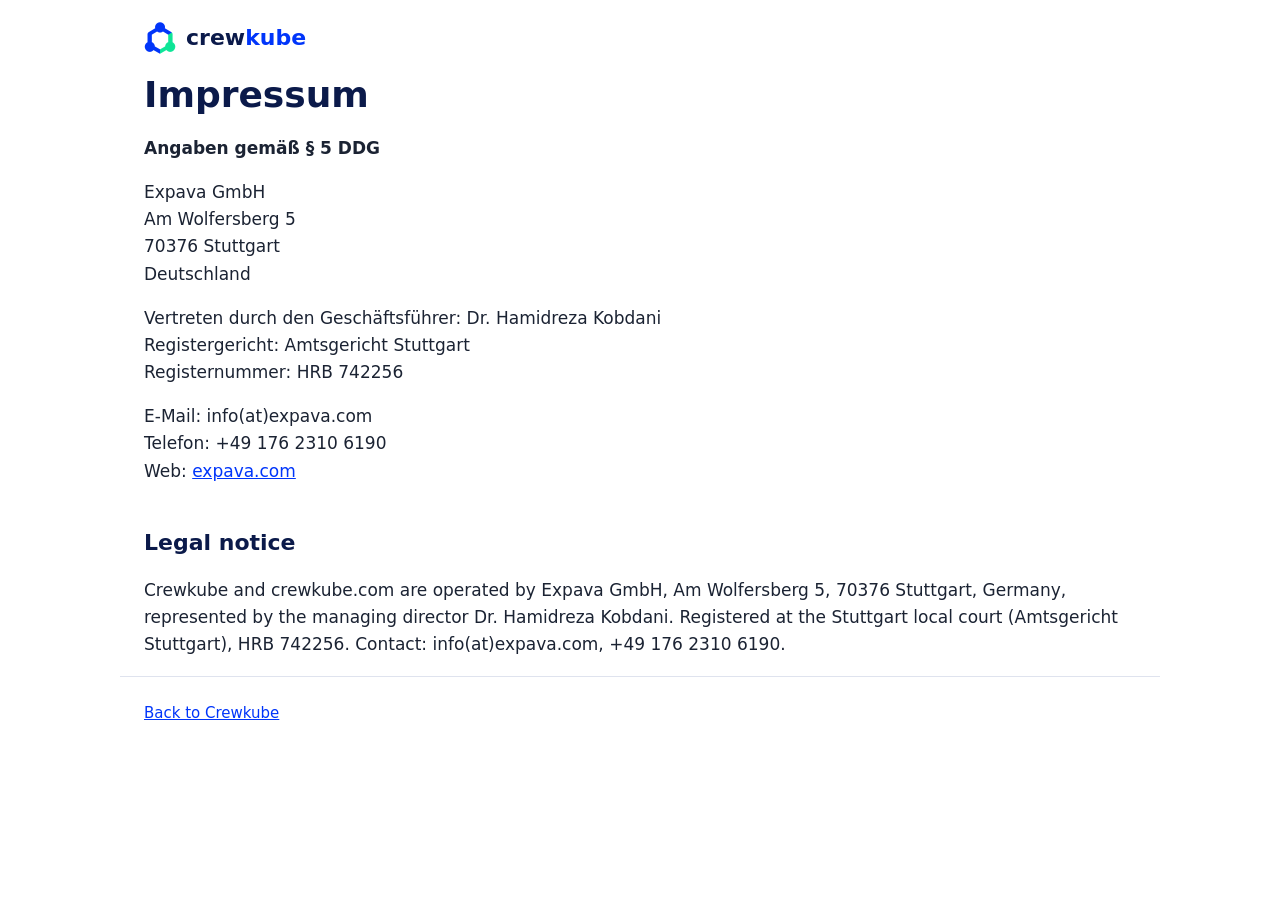
==== impressum.html @ 0322feb1 "Add Impressum Co-Authored-By: Claude Opus 5.5 <noreply@anthropic.com>" ====
<!doctype html>
<html lang="de">
<head>
  <meta charset="utf-8">
  <meta name="viewport" content="width=device-width, initial-scale=1">
  <title>Impressum · Crewkube</title>
  <meta name="robots" content="noindex">
  <link rel="icon" type="image/png" href="favicon-32.png">
  <link rel="stylesheet" href="style.css">
</head>
<body>
  <header class="wrap nav">
    <a class="brand" href="./">
      <img src="icon-256.png" alt="" width="32" height="32">
      <span><span class="crew">crew</span><span class="kube">kube</span></span>
    </a>
  </header>

  <main>
    <section class="wrap legal">
      <h1>Impressum</h1>
      <p><strong>Angaben gemäß § 5 DDG</strong></p>
      <p>
        Expava GmbH<br>
        Am Wolfersberg 5<br>
        70376 Stuttgart<br>
        Deutschland
      </p>
      <p>
        Vertreten durch den Geschäftsführer: Dr. Hamidreza Kobdani<br>
        Registergericht: Amtsgericht Stuttgart<br>
        Registernummer: HRB 742256
      </p>
      <p>
        E-Mail: info(at)expava.com<br>
        Telefon: +49 176 2310 6190<br>
        Web: <a href="https://expava.com">expava.com</a>
      </p>

      <h2>Legal notice</h2>
      <p>Crewkube and crewkube.com are operated by Expava GmbH, Am Wolfersberg 5, 70376 Stuttgart, Germany, represented by the managing director Dr. Hamidreza Kobdani. Registered at the Stuttgart local court (Amtsgericht Stuttgart), HRB 742256. Contact: info(at)expava.com, +49 176 2310 6190.</p>
    </section>
  </main>

  <footer class="wrap footer">
    <p><a href="./">Back to Crewkube</a></p>
  </footer>
</body>
</html>
---- style.css ----
:root {
  --blue: #0035fa;
  --mint: #0ee699;
  --navy: #0b1a4a;
  --text: #1b2333;
  --muted: #5a6478;
  --bg: #ffffff;
  --card: #f4f6fb;
  --line: #dfe3ee;
  --code-bg: #0d1530;
  --code-text: #e6ebff;
}

@media (prefers-color-scheme: dark) {
  :root {
    --navy: #e6ebff;
    --text: #e6ebff;
    --muted: #a3adc4;
    --bg: #0b1020;
    --card: #141b30;
    --line: #26304a;
    --code-bg: #060a18;
  }
}

* { box-sizing: border-box; }

body {
  margin: 0;
  font: 17px/1.6 system-ui, -apple-system, "Segoe UI", Roboto, sans-serif;
  color: var(--text);
  background: var(--bg);
}

a { color: var(--blue); }
@media (prefers-color-scheme: dark) { a { color: #6f8dff; } }

.wrap { max-width: 1040px; margin: 0 auto; padding: 0 24px; }

.nav {
  display: flex; align-items: center; justify-content: space-between;
  gap: 16px; padding-top: 20px; padding-bottom: 20px; flex-wrap: wrap;
}
.brand { display: flex; align-items: center; gap: 10px; text-decoration: none; font-weight: 800; font-size: 22px; }
.crew { color: var(--navy); }
.kube { color: var(--blue); }
@media (prefers-color-scheme: dark) { .kube { color: #6f8dff; } }
.nav nav { display: flex; gap: 20px; }
.nav nav a { color: var(--muted); text-decoration: none; }
.nav nav a:hover { color: var(--text); }

section { padding: 48px 24px; }
.hero { padding-top: 64px; padding-bottom: 56px; }
.badge {
  display: inline-block; margin: 0 0 16px; padding: 4px 12px; border-radius: 999px;
  background: color-mix(in srgb, var(--mint) 20%, transparent); color: var(--text);
  font-size: 14px; font-weight: 600;
}
h1 { font-size: clamp(32px, 5vw, 52px); line-height: 1.1; margin: 0 0 20px; color: var(--navy); max-width: 18ch; }
h2 { font-size: 30px; margin: 0 0 16px; color: var(--navy); }
h3 { font-size: 18px; margin: 0 0 8px; }
.lead { font-size: 20px; color: var(--muted); max-width: 60ch; margin: 0; }
.note { color: var(--muted); font-size: 15px; }

.grid { display: grid; grid-template-columns: repeat(auto-fit, minmax(280px, 1fr)); gap: 16px; margin-top: 24px; }
.grid article { background: var(--card); border: 1px solid var(--line); border-radius: 12px; padding: 20px; }
.grid article p { margin: 0; color: var(--muted); }
.grid article h3::before {
  content: ""; display: inline-block; width: 10px; height: 10px; border-radius: 50%;
  background: var(--mint); margin-right: 10px; vertical-align: middle;
}

pre {
  background: var(--code-bg); color: var(--code-text); border-radius: 12px;
  padding: 20px; overflow-x: auto; font-size: 14px; line-height: 1.5; margin: 0 0 16px;
}
code { font-family: ui-monospace, SFMono-Regular, Consolas, monospace; }

.concepts { display: grid; grid-template-columns: max-content 1fr; gap: 12px 24px; margin: 24px 0; }
.concepts dt { font-weight: 700; }
.concepts dd { margin: 0; color: var(--muted); }
@media (max-width: 600px) {
  .concepts { grid-template-columns: 1fr; gap: 4px; }
  .concepts dd { margin-bottom: 12px; }
}

.roadmap { list-style: none; padding: 0; margin: 24px 0 0; border-left: 2px solid var(--line); }
.roadmap li { position: relative; padding: 0 0 20px 24px; }
.roadmap li::before {
  content: ""; position: absolute; left: -7px; top: 7px; width: 12px; height: 12px;
  border-radius: 50%; background: var(--bg); border: 2px solid var(--line);
}
.roadmap li.now::before { background: var(--mint); border-color: var(--mint); }
.roadmap strong { display: inline-block; min-width: 80px; }
.roadmap span { color: var(--muted); }

.footer { border-top: 1px solid var(--line); padding-top: 24px; padding-bottom: 40px; color: var(--muted); font-size: 15px; }

.legal h1 { font-size: 36px; }
.legal h2 { font-size: 22px; margin-top: 40px; }
.footer p { margin: 0 0 8px; }
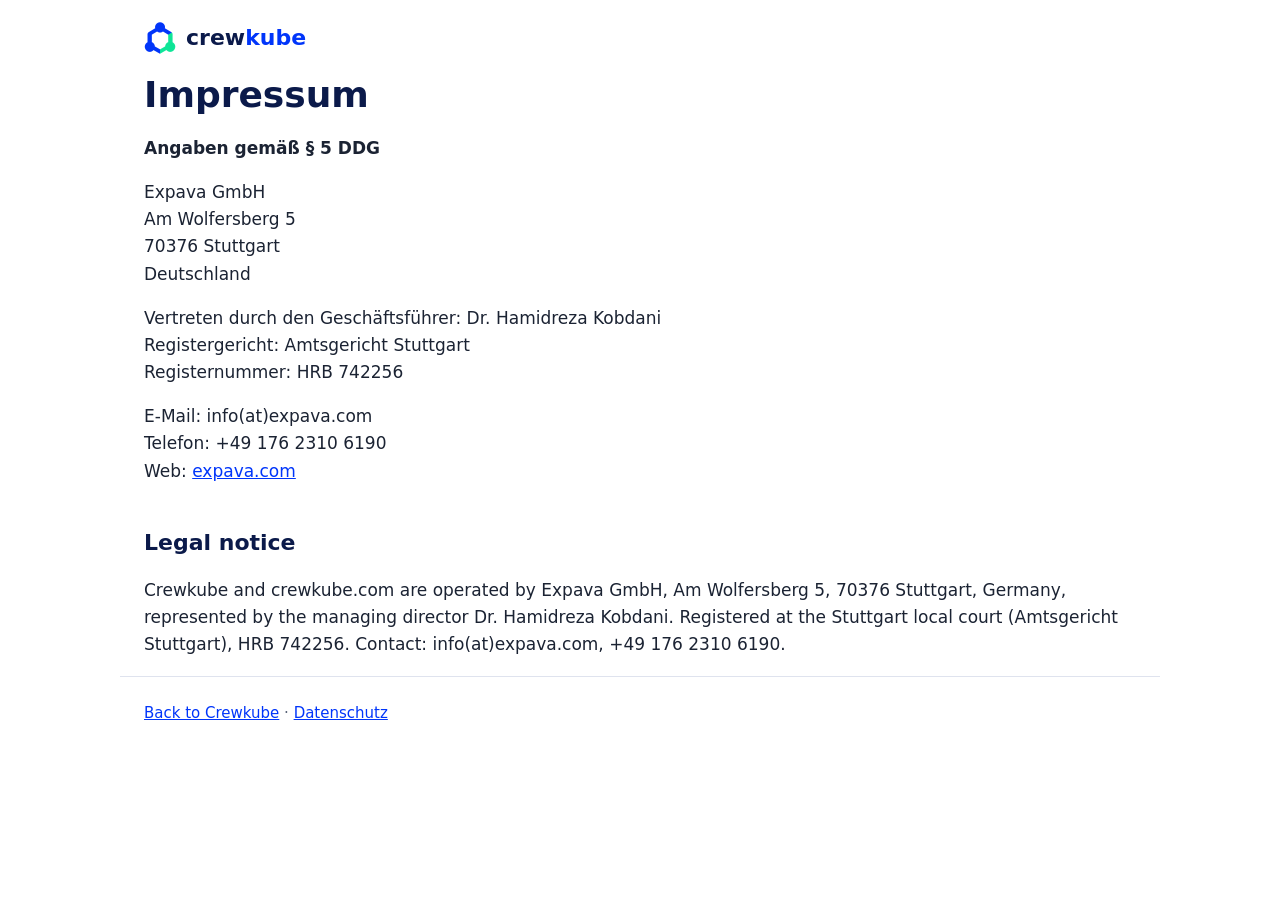
==== commit be41e7f7: "Add privacy policy; sharpen Why Crewkube section Co-Authored-By: Claude Opus 5.5 <noreply@anthropic." ====
--- a/impressum.html
+++ b/impressum.html
@@ -43,7 +43,7 @@
   </main>
 
   <footer class="wrap footer">
-    <p><a href="./">Back to Crewkube</a></p>
+    <p><a href="./">Back to Crewkube</a> · <a href="datenschutz.html">Datenschutz</a></p>
   </footer>
 </body>
 </html>
